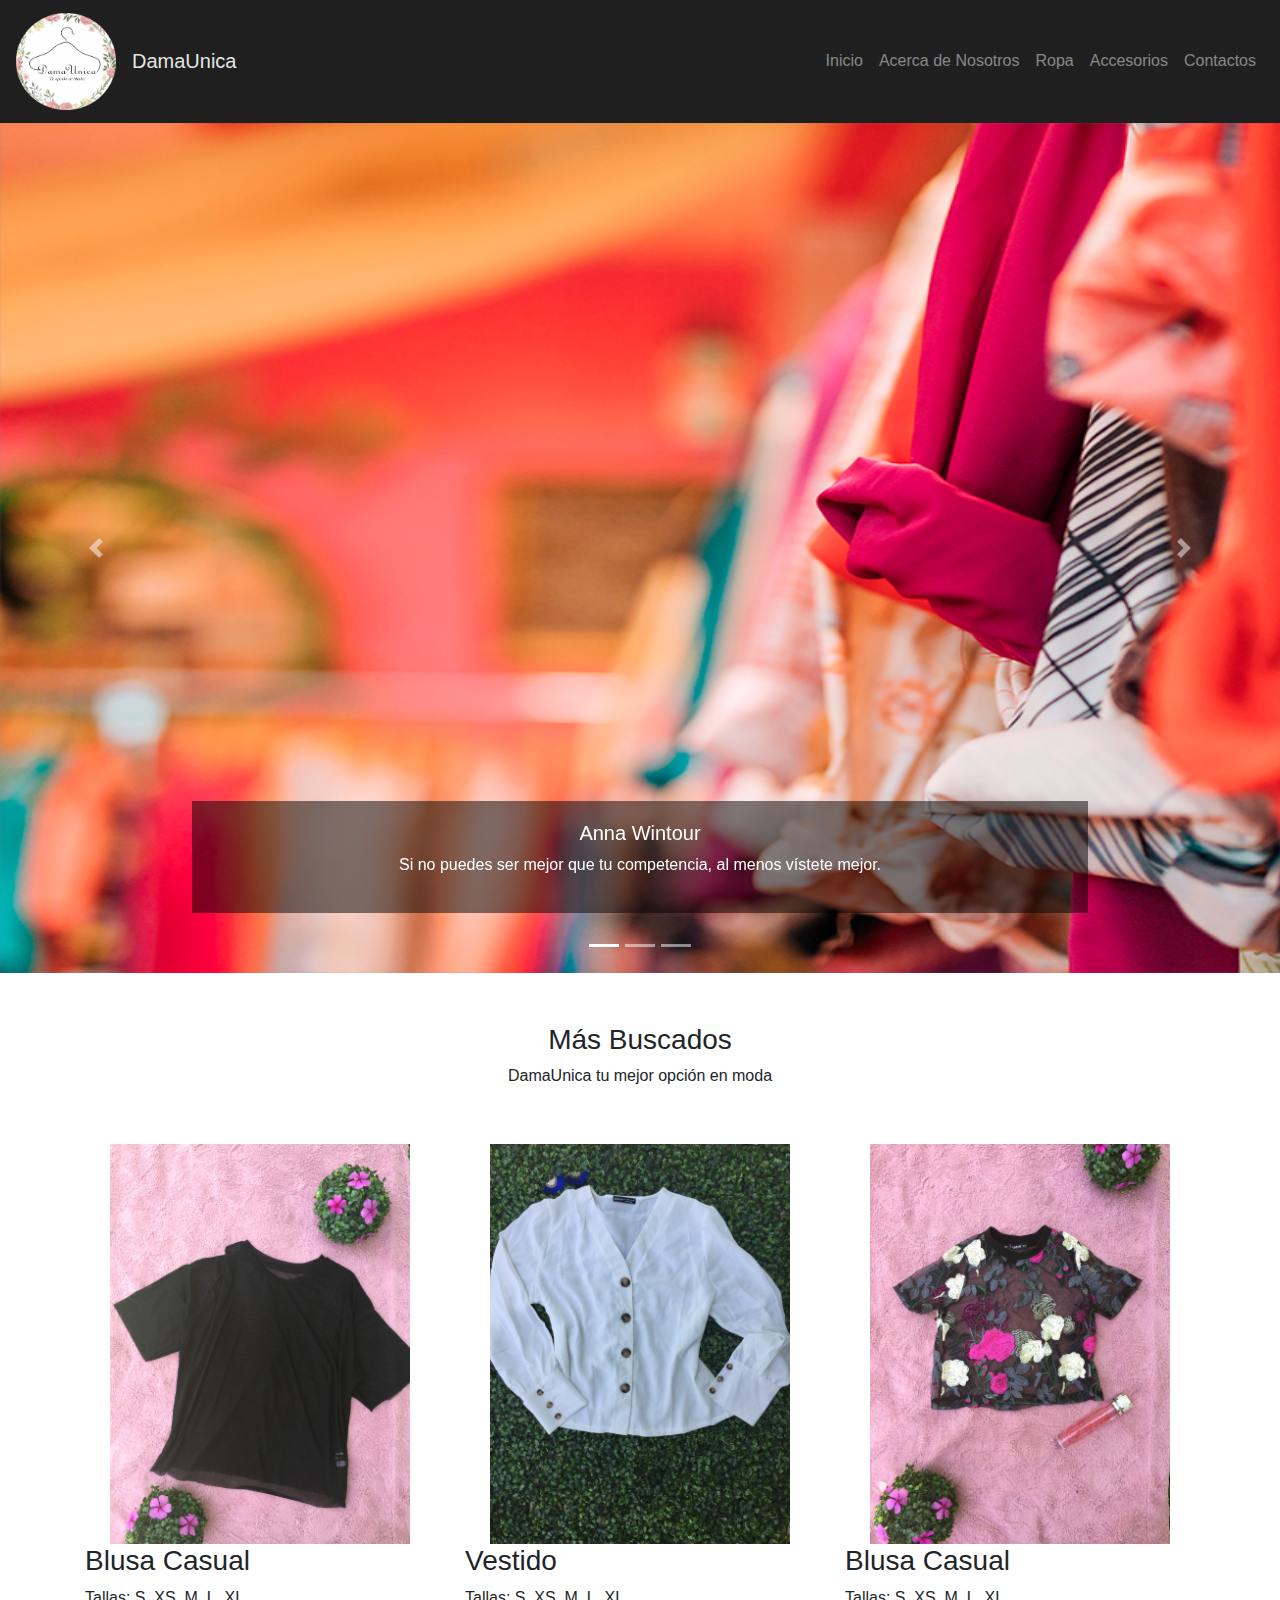
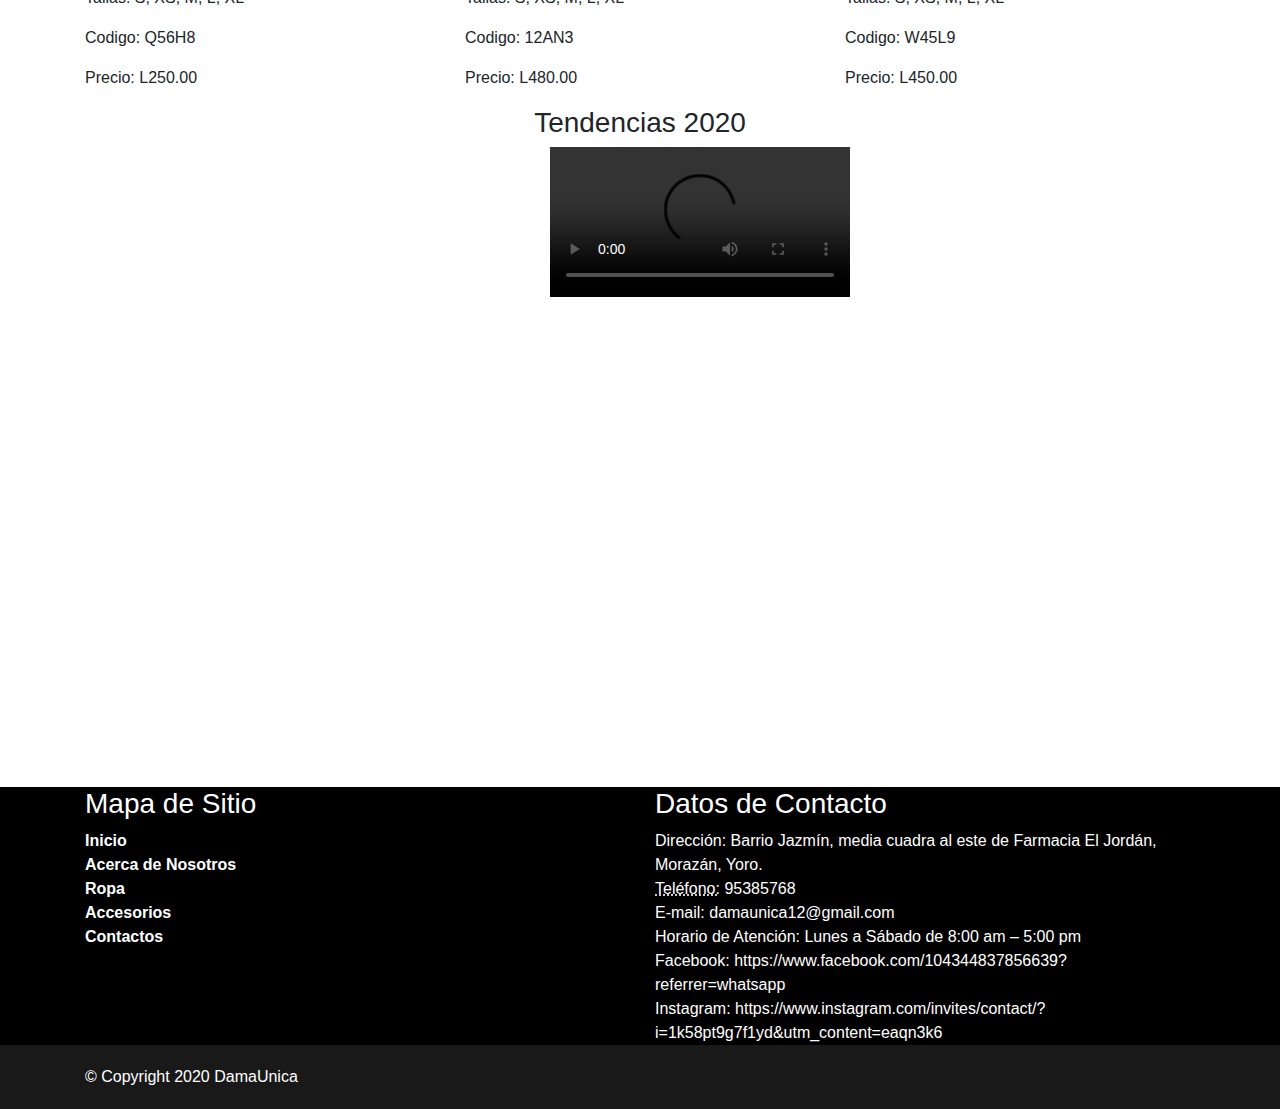
==== Sitio Web DamaUnica Nimia Abigail Tejeda/index.html @ db8eecba "Add files via upload" ====
<!DOCTYPE html>
<html lang="en">
  <head>
    <meta charset="utf-8">
	<meta http-equiv="X-UA-Compatible" content="IE=edge">
	<meta name="viewport" content="width=device-width, initial-scale=1">
    <title>DamaUnica</title>
    <!-- Bootstrap -->
	<link href="css/bootstrap-4.3.1.css" rel="stylesheet">
	<link href="css/stilo.css" rel="stylesheet" type="text/css">
  </head>
  <body>
	  
    <nav class="navbar navbar-expand-lg navbar-light bg-light"> 
		
		<!--logo-->
		<a href="Index.html" class="navbar-brand">
		<img src= "sitio web/Copia_de_seguridad_de_logo este si.png" alt="" width="100">
		</a>
		<!--fin logo-->
		
		<a class="navbar-brand" href="#">DamaUnica</a>
	   <button class="navbar-toggler" type="button" data-toggle="collapse" data-target="#navbarSupportedContent1" aria-controls="navbarSupportedContent1" aria-expanded="false" aria-label="Toggle navigation"> <span class="navbar-toggler-icon"></span> </button>
		
      <div class="collapse navbar-collapse" id="navbarSupportedContent1">
		  
	     <ul class="navbar-nav ml-auto">
	       <li class="nav-item"> <a class="nav-link" href="index.html">Inicio</a> </li>
	       <li class="nav-item"> <a class="nav-link" href="acercadenosotros.html">Acerca de Nosotros</a> </li>
	       <li class="nav-item"> <a class="nav-link" href="ropa.html">Ropa</a> </li>
	       <li class="nav-item"> <a class="nav-link" href="accesorios.html">Accesorios</a> </li>
	       <li class="nav-item"> <a class="nav-link" href="contactos.html">Contactos</a> </li>
         </ul>
		  
		  
		  
		 
	   
      </div>
  </nav>
	  
	  
    <div id="carouselExampleIndicators1" class="carousel slide" data-ride="carousel" style="background-color: grey">
	    <ol class="carousel-indicators">
	      <li data-target="#carouselExampleIndicators1" data-slide-to="0" class="active"></li>
	      <li data-target="#carouselExampleIndicators1" data-slide-to="1"></li>
	      <li data-target="#carouselExampleIndicators1" data-slide-to="2"></li>
      </ol>
		
	    <div class="carousel-inner" role="listbox">
			
	      <div class="carousel-item active">
			  <img class="d-block mx-auto" src= "sitio web/2429759.png" alt="First slide" width="1700" height="850">
	        <div class="carousel-caption">
	          <h5>Anna Wintour</h5>
	          <p>Si no puedes ser mejor que tu competencia, al menos vístete mejor.</p>
            </div>
          </div>
			
			
	      <div class="carousel-item">
			  <img class="d-block mx-auto" src=  "sitio web/WhatsApp Image 2020-04-05 at 10.46.47 PM.png" alt="Second slide" width="1700" height="850">
	        <div class="carousel-caption">
	          <h5>Virginia Woolf</h5>
	          <p>Aunque pareciera una banalidad, dicen que la ropa tiene otro objetivo más allá de mantenernos cálidos.</p>
            </div>
          </div>
			
			
	      <div class="carousel-item"> 
			  <img class="d-block mx-auto" src= "sitio web/756.png" alt="Third slide" width="1700" height="850">
	        <div class="carousel-caption">
	          <h5>Anne Klein</h5>
	          <p>La ropa no va a cambiar el mundo, las mujeres que la visten lo harán.</p>
            </div>
          </div>
      </div>
		
	    <a class="carousel-control-prev" href="#carouselExampleIndicators1" role="button" data-slide="prev"> <span class="carousel-control-prev-icon" aria-hidden="true"></span> <span class="sr-only">Previous</span> </a> <a class="carousel-control-next" href="#carouselExampleIndicators1" role="button" data-slide="next"> <span class="carousel-control-next-icon" aria-hidden="true"></span> <span class="sr-only">Next</span> </a> 
  </div>
	  
	  
	  <!----------------------------->
	  
	  
	  <section class="container espacio">
		  <div class="row">
		  <div class="col-md-8 mx-auto text-center">
			  <h3>Más Buscados</h3>
			  <p>DamaUnica tu mejor opción en moda</p>
		    </div>
		  </div>
	  </section>
	  
	  
	   <section class="container">
		  <div class="row">
		  
			  <!--inicio de columna-->
			  <div class="col-md-4">
			  <div class="thumnail">
				  <img src= "sitio web/IMG_4809.JPG" alt="" width="300" height="400" class="d-block mx-auto">
				  <h3>Blusa Casual</h3> 
				  <p>Tallas: S, XS, M, L, XL</p>
				  <p>Codigo: Q56H8</p>
				  <p>Precio: L250.00</p>
				  
			    </div>
			  </div>
			  
			  
			    <div class="col-md-4">
			  <div class="thumnail">
				  <img src=  "sitio web/IMG_4783.JPG" alt="" width="300" height="400" class="d-block mx-auto">
				  <h3>Vestido</h3> 
				  <p>Tallas: S, XS, M, L, XL</p>
				  <p>Codigo: 12AN3</p>
				  <p>Precio: L480.00</p>
				  
				  </div>
			  </div>
			  
			  
			   <div class="col-md-4">
			  <div class="thumnail">
				  <img src=  "sitio web/IMG_4828.JPG" alt="" width="300" height="400" class="d-block mx-auto">
				  <h3>Blusa Casual</h3> 
				  <p>Tallas: S, XS, M, L, XL</p>
				  <p>Codigo: W45L9</p>
				  <p>Precio: L450.00</p>
			     </div>
			  </div>
			  
		  
		  </div>
	  </section>
	  
	  <!------------------>
	  
  <section class="container espacio2">
		  <div class="row">
		  <div class="col-md-8 mx-auto text-center">
			  <h3>Tendencias 2020</h3>
		    </div>
		  </div>
	  </section>
	  
	  <!--------video-->
	  
	  
	  <div class="col-sm-4">
	  <video controls> 
	  <source src="sitio web/y2mate.com - Ropa De Moda 2020 Mujer Outfits Hermosos Tendencias De Moda_480p.mp4" type="video/mp4">
		  </video>
	  </div>
	  
	   
	  

	  <!------pie de pagina-->
	  
	  <footer>
		  
		  <!--section 1-->
		  
	  <section class="pie01">
		  <div class="container">
		  <div class="row"> 
			  
			  <!-------el mapa de sitio ----------->
			<div class="col-md-6">
			  <h3>Mapa de Sitio</h3>
				<dl>
				    <dt> <a href="index.html">Inicio</a></dt>
					<dt> <a href="acercadenosotros.html">Acerca de Nosotros</a></dt>
					<dt> <a href="ropa.html">Ropa</a></dt>
					<dt> <a href="accesorios.html">Accesorios</a></dt>
					<dt> <a href="contactos.html">Contactos</a></dt>
				
				
				</dl>
			  </div>
			  
			  
			  
			  
			  <!--datos de contacto-->
			  <div class="col-md-6">
				  <h3>Datos de Contacto</h3>
				  <addres>
				  Dirección: Barrio Jazmín, media cuadra al este de Farmacia El Jordán, Morazán, Yoro. <br> 
                  <abbr title="phones">Teléfono:</abbr> 95385768 <br>
                  E-mail: <a href="damaunica12@gmail.com">damaunica12@gmail.com</a><br>
                  Horario de Atención: Lunes a Sábado de 8:00 am – 5:00 pm <br>
                  Facebook: <a href=" https://www.facebook.com/104344837856639?referrer=whatsapp">https://www.facebook.com/104344837856639?referrer=whatsapp </a> <br>
                  Instagram: <a href="https://www.instagram.com/invites/contact/?i=1k58pt9g7f1yd&utm_content=eaqn3k6">https://www.instagram.com/invites/contact/?i=1k58pt9g7f1yd&utm_content=eaqn3k6</a> <br>
                  </addres>
				  
			  
			  </div>
			  </div>
		  </div>  
		  </section>
		  
		  
		  
		  <!--section 2-->
		  <section class="pie02">
		   <div class="container">
			   &copy; Copyright 2020 DamaUnica
			  </div>
		  
		  
		  </section>
	  
	  
	  
	  </footer>
	  
	  
	  
	  
	  
	  
	  
	  
	  
	  
	  
	  
	  
	 
	  
	  
	  
	  
	  
	  

    <!-- body code goes here -->


	<!-- jQuery (necessary for Bootstrap's JavaScript plugins) --> 
	<script src="js/jquery-3.3.1.min.js"></script>

	<!-- Include all compiled plugins (below), or include individual files as needed -->
	<script src="js/popper.min.js"></script> 
  <script src="js/bootstrap-4.3.1.js"></script>
  </body>
</html>
---- Sitio Web DamaUnica Nimia Abigail Tejeda/css/stilo.css ----
@charset "utf-8";
/* CSS Document */
.bg-light {
    background-color: #1F1F1F !important;
    border: 0px;
    margin-bottom: 0px;
    color: #FFFFFF;
}


.navbar{
    border-radius: 0px;
}

.navbar-light .navbar-brand {
    color: rgba(255, 255, 255, 0.9);
}

.navbar-light .navbar-nav .show > .nav-link, .navbar-light .navbar-nav .active > .nav-link, .navbar-light .navbar-nav .nav-link.show, .navbar-light .navbar-nav .nav-link.active {
    color: rgba(255, 255, 255, 0.9);
}
.navbar-light .navbar-nav .nav-link {
    color: rgba(241, 241, 241, 0.5);
}
	

.navbar-light .navbar-brand:hover {
	 color:#BDBD55;
	}

.navbar-light .navbar-nav .nav-link:hover{
    color:#E98485;
	}

.carousel-caption{
	background-color:rgba(0,0,0,0.50);
	margin-bottom: 40px;}



.espacio{
	margin-top: 50px;
	margin-bottom: 40px;
}

.col-sm-4{
width: 100%;
height: 550px;
background: url(img/showcase2.jpg) no-repeat center center/cover;
    padding-left: 700px;
    margin-bottom: 20px;
    display: flex;
    flex-direction: column;
    align-items: center;
}





.pie01{
	background-color:#000000;
	color:#fff;
	margin-top: 90px
	
}

 
.pie01 a{
	color: #FFFFFF;
}
 .pie01 a:hover{
			color:#F57C9A;
	}




.pie02{
	background-color: rgba(25,25,25,1.00);
	color: #fff;
	padding-top: 20px;
	padding-bottom: 20px;
	
}


.col-md-3{
width: 100%;
height: 550px;
background: url(img/showcase2.jpg) no-repeat center center/cover;
    padding-left: 700px;
    margin-bottom: 5px;
    display: flex;
    flex-direction: column;
    align-items: center;
}

















@media only screen and (max-width:750px){
	.carousel-caption {
		background-color: transparent;
	}
	}



.formulario  { 
background-image: url("../Imagenes del sitio web/Logo Pagina Web 1.png");
	background-size: 100vw 100vh;
	background-attachment: fixed;
	margin: 0;
} 

form {
	width: 450px;
	margin: auto;
	background: rgba(0,0,0,0.9);
	padding: 10px 20px;
	box-sizing: border-box;
	margin-top: 20px;
	border-radius: 7px;
} 	

h2 {
   color: #FFFFFF;
	text-align: center;
	margin: 0px;
	font-size: 30px;
	margin-bottom: 20px;
} 

input, textarea {
	width: 100%;
	margin-bottom: 20px;
	padding: 7px;
	box-sizing: border-box;
	font-size: 17px;
}

textarea{
min-height: 100px;
max-height: 200px;
	max-width: 100%;
}


h4 {
   color: #FFFFFF;
	text-align: center;
	margin: 0px;
	font-size: 30px;
	margin-bottom: 20px;
	background: rgba(0,0,0,0.4)
}
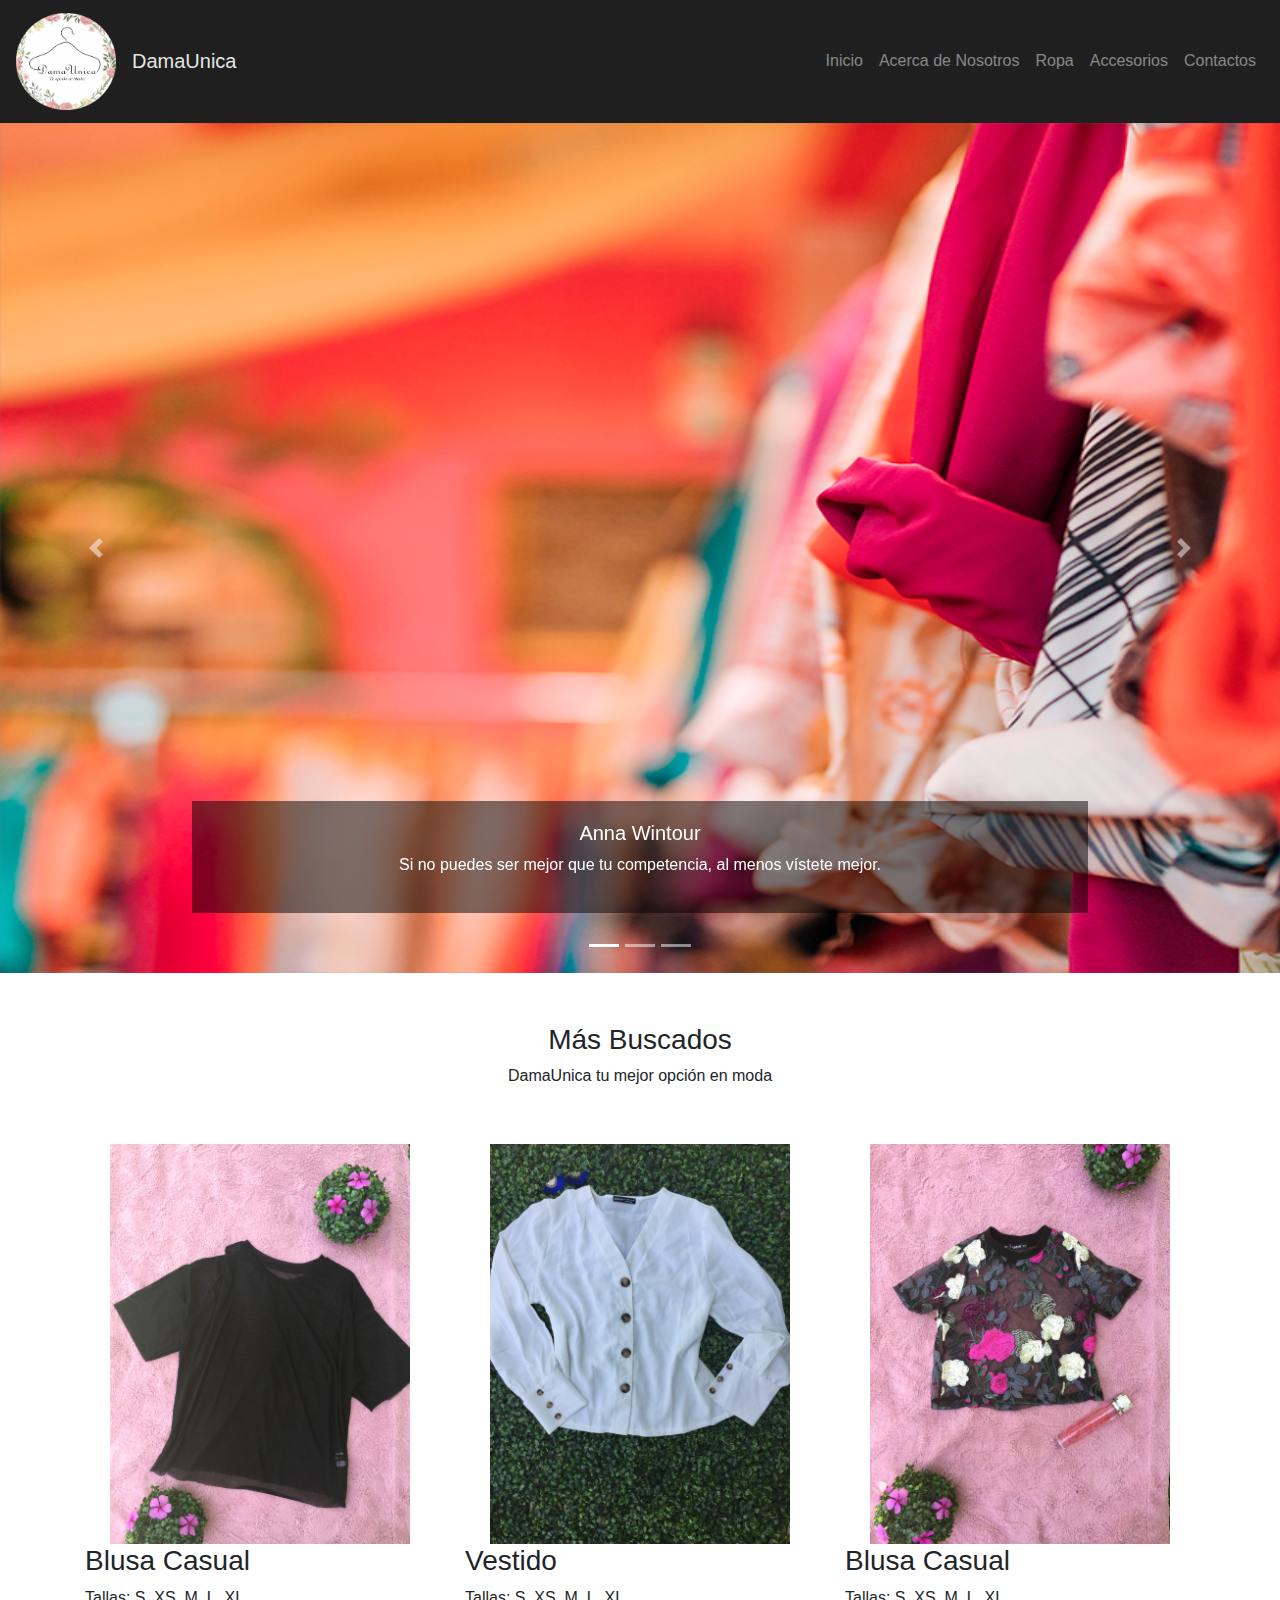
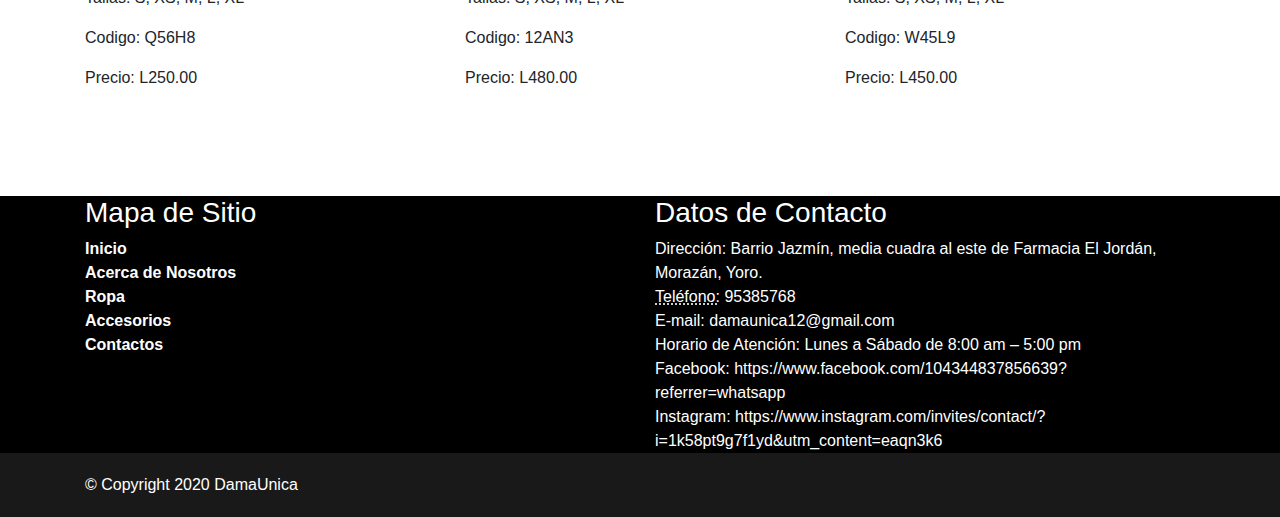
==== commit e7a569f1: "Add files via upload" ====
--- a/Sitio Web DamaUnica Nimia Abigail Tejeda/index.html
+++ b/Sitio Web DamaUnica Nimia Abigail Tejeda/index.html
@@ -137,22 +137,8 @@
 	  
 	  <!------------------>
 	  
-  <section class="container espacio2">
-		  <div class="row">
-		  <div class="col-md-8 mx-auto text-center">
-			  <h3>Tendencias 2020</h3>
-		    </div>
-		  </div>
-	  </section>
-	  
-	  <!--------video-->
-	  
-	  
-	  <div class="col-sm-4">
-	  <video controls> 
-	  <source src="sitio web/y2mate.com - Ropa De Moda 2020 Mujer Outfits Hermosos Tendencias De Moda_480p.mp4" type="video/mp4">
-		  </video>
-	  </div>
+  
+	  
 	  
 	   
 	  
--- a/Sitio Web DamaUnica Nimia Abigail Tejeda/css/stilo.css
+++ b/Sitio Web DamaUnica Nimia Abigail Tejeda/css/stilo.css
@@ -43,16 +43,7 @@
 	margin-bottom: 40px;
 }
 
-.col-sm-4{
-width: 100%;
-height: 550px;
-background: url(img/showcase2.jpg) no-repeat center center/cover;
-    padding-left: 700px;
-    margin-bottom: 20px;
-    display: flex;
-    flex-direction: column;
-    align-items: center;
-}
+
 
 
 
